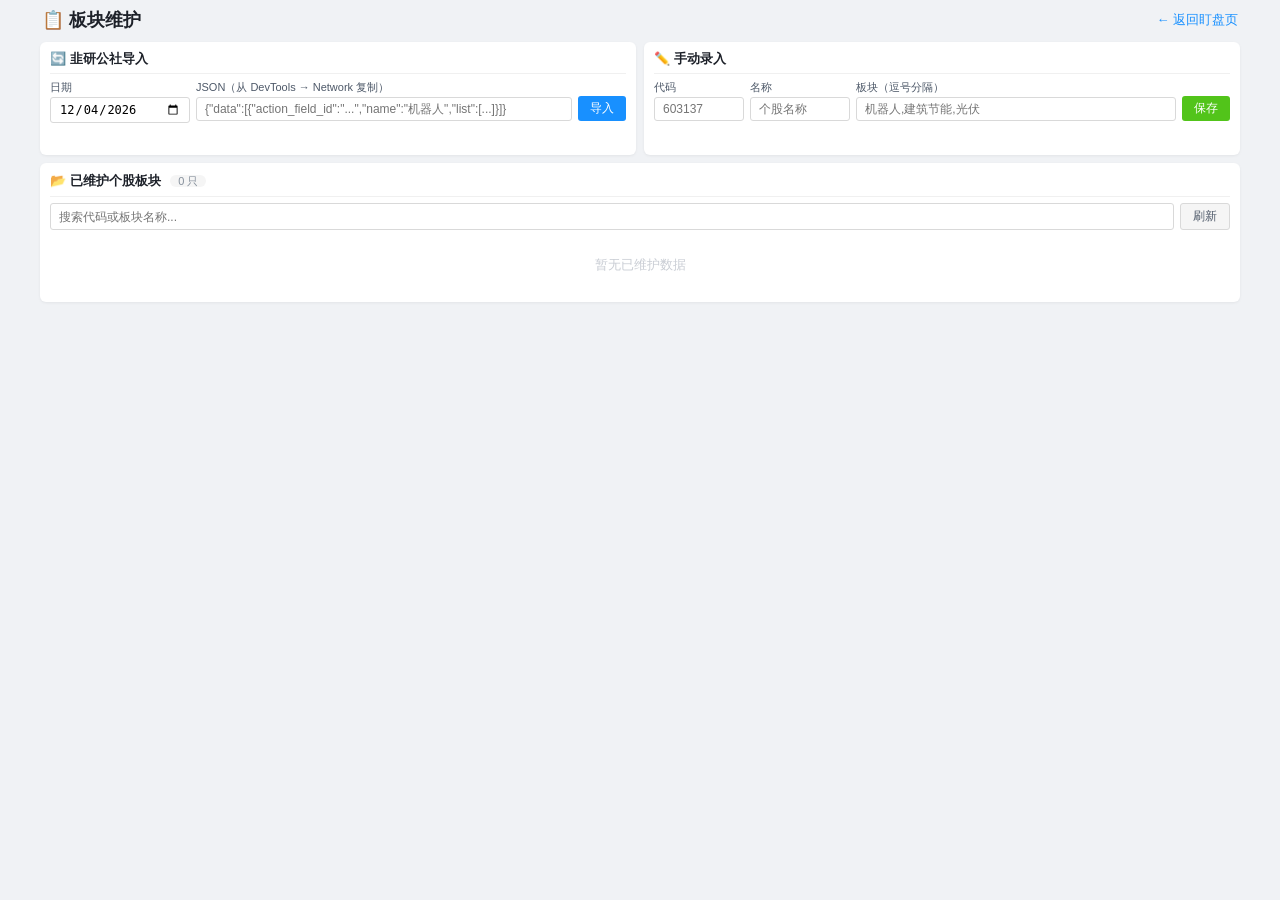
==== sector-editor.html @ 7c779ce9 "板块维护" ====
<!DOCTYPE html>
<html lang="zh-CN">
<head>
    <meta charset="UTF-8" />
    <meta name="viewport" content="width=device-width, initial-scale=1.0" />
    <title>板块维护 - A股盯盘</title>
    <link rel="stylesheet" href="css/style.css" />
    <style>
        .editor-app { max-width: 1200px; margin: 0 auto; }
        .editor-header { display: flex; align-items: center; justify-content: space-between; margin-bottom: 10px; padding: 0 2px; }
        .editor-header h1 { font-size: 18px; font-weight: 600; }
        .editor-header .back-link { font-size: 13px; color: #1890ff; text-decoration: none; }
        .editor-header .back-link:hover { text-decoration: underline; }
        .editor-grid { display: grid; grid-template-columns: 1fr 1fr; gap: 8px; }
        .editor-panel { background: #ffffff; border-radius: 6px; box-shadow: 0 1px 3px rgba(0,0,0,0.06); padding: 8px 10px; }
        .editor-panel.full { grid-column: 1 / -1; }
        .editor-panel .panel-title { font-size: 13px; font-weight: 600; color: #1d2129; padding-bottom: 5px; border-bottom: 1px solid #f0f0f0; margin-bottom: 6px; }
        .editor-panel .panel-title .badge { font-size: 11px; font-weight: 400; color: #86909c; background: #f5f5f5; padding: 0 8px; border-radius: 8px; line-height: 20px; margin-left: 6px; }
        .form-group { margin-bottom: 5px; }
        .form-group label { display: block; font-size: 11px; color: #4e5969; margin-bottom: 2px; font-weight: 500; }
        .form-group input, .form-group select, .form-group textarea { width: 100%; padding: 4px 8px; border: 1px solid #d9d9d9; border-radius: 3px; font-size: 12px; outline: none; transition: border-color 0.2s; box-sizing: border-box; }
        .form-group input:focus, .form-group select:focus, .form-group textarea:focus { border-color: #1890ff; }
        .form-group textarea { resize: vertical; min-height: 60px; font-family: monospace; }
        .form-row { display: flex; gap: 6px; align-items: flex-end; }
        .form-row .form-group { flex: 1; margin-bottom: 0; }
        .form-row .form-group:last-child { flex: 0 0 auto; }
        .btn { padding: 4px 12px; border: none; border-radius: 3px; font-size: 12px; cursor: pointer; transition: background 0.15s, opacity 0.15s; white-space: nowrap; }
        .btn:hover { opacity: 0.85; }
        .btn-primary { background: #1890ff; color: #fff; }
        .btn-success { background: #52c41a; color: #fff; }
        .btn-danger { background: #ff4d4f; color: #fff; }
        .btn-default { background: #f5f5f5; color: #4e5969; border: 1px solid #d9d9d9; }
        .btn:disabled { opacity: 0.5; cursor: not-allowed; }
        .tag-list { display: flex; flex-wrap: wrap; gap: 4px; margin-top: 4px; min-height: 22px; }
        .tag-item { display: inline-flex; align-items: center; gap: 3px; font-size: 11px; padding: 1px 6px; border-radius: 3px; background: #f0f5ff; color: #1890ff; border: 1px solid #d6e4ff; }
        .tag-item .remove { cursor: pointer; font-size: 13px; line-height: 1; color: #999; margin-left: 1px; }
        .tag-item .remove:hover { color: #ff4d4f; }
        .result-box { margin-top: 4px; padding: 5px 8px; border-radius: 3px; font-size: 11px; line-height: 1.5; max-height: 120px; overflow-y: auto; }
        .result-box.info { background: #e6f7ff; color: #1890ff; border: 1px solid #91d5ff; }
        .result-box.success { background: #f6ffed; color: #52c41a; border: 1px solid #b7eb8f; }
        .result-box.warning { background: #fffbe6; color: #faad14; border: 1px solid #ffe58f; }
        .result-box.error { background: #fff2f0; color: #ff4d4f; border: 1px solid #ffccc7; }
        .result-box pre { margin: 0; white-space: pre-wrap; word-break: break-all; }
        .sector-table { width: 100%; border-collapse: collapse; font-size: 12px; }
        .sector-table th { text-align: left; padding: 4px 6px; background: #fafafa; border-bottom: 2px solid #f0f0f0; font-weight: 600; color: #4e5969; position: sticky; top: 0; }
        .sector-table td { padding: 6px 8px; border-bottom: 1px solid #f0f0f0; vertical-align: middle; }
        .sector-table tr:hover td { background: #f7f8fa; }
        .sector-table .code-cell { font-family: monospace; color: #86909c; font-size: 11px; }
        .sector-table .name-cell { font-weight: 500; font-size: 12px; }
        .sector-table .action-cell { white-space: nowrap; }
        .sector-table .action-cell .btn { padding: 3px 10px; font-size: 11px; line-height: 1.4; }
        .sector-table .tag-list { margin-top: 0; min-height: 0; align-items: center; display: flex; flex-wrap: wrap; gap: 4px; }
        .sector-table .sector-tag { font-size: 12px; line-height: 1.4; padding: 2px 6px; border-radius: 3px; white-space: nowrap; }
        .sector-table .sector-tag.manual { background: #fff3e0; color: #e65100; border: 1px solid #ffe0b2; }
        .sector-table .sector-tag.jiuyan { background: #e3f2fd; color: #1565c0; border: 1px solid #bbdefb; }
        .sector-table .sector-tag.tonghuashun { background: #f5f5f5; color: #616161; border: 1px solid #e0e0e0; }
        .sector-table .sector-tag.more { background: transparent; color: #86909c; border: 1px dashed #d0d0d0; }
        .scrollable-table { max-height: 400px; overflow-y: auto; }
        .scrollable-table::-webkit-scrollbar { width: 4px; }
        .scrollable-table::-webkit-scrollbar-thumb { background: #d0d0d0; border-radius: 4px; }
        .search-bar { display: flex; gap: 6px; margin-bottom: 6px; }
        .search-bar input { flex: 1; padding: 4px 8px; border: 1px solid #d9d9d9; border-radius: 3px; font-size: 12px; outline: none; }
        .search-bar input:focus { border-color: #1890ff; }
        .empty-state { color: #c9cdd4; text-align: center; padding: 20px 0; font-size: 13px; }
        @media (max-width: 800px) { .editor-grid { grid-template-columns: 1fr; } }
    </style>
</head>
<body>
    <div class="app editor-app">
        <div class="editor-header">
            <h1>📋 板块维护</h1>
            <a href="index.html" class="back-link">← 返回盯盘页</a>
        </div>

        <div class="editor-grid">
            <!-- 面板1：韭研公社导入（左右排布） -->
            <div class="editor-panel">
                <div class="panel-title">🔄 韭研公社导入</div>
                <div class="form-row" style="align-items: stretch;">
                    <div class="form-group" style="flex: 0 0 140px; margin-bottom: 0;">
                        <label>日期</label>
                        <input type="date" id="jiuyanDate" />
                    </div>
                    <div class="form-group" style="flex: 1; margin-bottom: 0;">
                        <label>JSON（从 DevTools → Network 复制）</label>
                        <input type="text" id="jiuyanJsonInput" placeholder='{"data":[{"action_field_id":"...","name":"机器人","list":[...]}]}' />
                    </div>
                    <div class="form-group" style="flex: 0 0 auto; margin-bottom: 0;">
                        <button class="btn btn-primary" id="btnParseJiuyan" style="margin-top:16px;">导入</button>
                    </div>
                </div>
                <div id="jiuyanResult" class="result-box" style="display:none;"></div>
            </div>

            <!-- 面板2：手动录入（逗号分隔 + 自动查询） -->
            <div class="editor-panel">
                <div class="panel-title">✏️ 手动录入</div>
                <div class="form-row" style="margin-bottom:4px;">
                    <div class="form-group" style="flex: 0 0 90px; margin-bottom: 0;">
                        <label>代码</label>
                        <input type="text" id="manualCode" placeholder="603137" maxlength="6" />
                    </div>
                    <div class="form-group" style="flex: 0 0 100px; margin-bottom: 0;">
                        <label>名称</label>
                        <input type="text" id="manualName" placeholder="个股名称" />
                    </div>
                    <div class="form-group" style="flex: 1; margin-bottom: 0;">
                        <label>板块（逗号分隔）</label>
                        <input type="text" id="manualSectorsInput" placeholder="机器人,建筑节能,光伏" />
                    </div>
                    <div class="form-group" style="flex: 0 0 auto; margin-bottom: 0;">
                        <button class="btn btn-success" id="btnSaveManual" style="margin-top:16px;">保存</button>
                    </div>
                </div>
                <div class="tag-list" id="manualTagList"></div>
                <span id="manualSaveResult" style="font-size: 11px;"></span>
            </div>

            <!-- 面板3：已维护列表（全宽） -->
            <div class="editor-panel full">
                <div class="panel-title">
                    📂 已维护个股板块
                    <span class="badge" id="maintainedCount">0 只</span>
                </div>
                <div class="search-bar">
                    <input type="text" id="searchMaintained" placeholder="搜索代码或板块名称..." />
                    <button class="btn btn-default" id="btnRefreshList">刷新</button>
                </div>
                <div class="scrollable-table" id="maintainedTableWrapper">
                    <table class="sector-table" id="maintainedTable">
                        <thead>
                            <tr>
                                <th style="width:66px;">代码</th>
                                <th style="width:70px;">名称</th>
                                <th>板块标签</th>
                                <th style="width:130px;">更新时间</th>
                                <th style="width:90px;">操作</th>
                            </tr>
                        </thead>
                        <tbody id="maintainedTbody">
                        </tbody>
                    </table>
                </div>
                <div class="empty-state" id="maintainedEmpty" style="display:none;">暂无已维护数据</div>
            </div>
        </div>
    </div>

    <script src="js/core/constants.js"></script>
    <script src="js/core/event-bus.js"></script>
    <script src="js/core/state.js"></script>
    <script src="js/data/storage.js"></script>
    <script src="js/data/sector-data.js"></script>

    <script>
    (function () {
        'use strict';

        function getLastTradingDay() {
            const now = new Date();
            const day = now.getDay();
            if (day === 0) now.setDate(now.getDate() - 2);
            else if (day === 6) now.setDate(now.getDate() - 1);
            return now.toISOString().slice(0, 10);
        }

        function init() {
            SectorData.initSectorData();
            document.getElementById('jiuyanDate').value = getLastTradingDay();
            bindEvents();
            refreshMaintainedList();
        }

        function bindEvents() {
            document.getElementById('btnParseJiuyan').addEventListener('click', parseJiuyanJson);
            // 代码输入满6位时自动查询
            document.getElementById('manualCode').addEventListener('input', function(e) {
                const raw = e.target.value.replace(/^(sh|sz|bj)/i, '').replace(/\D/g, '');
                if (raw.length === 6) {
                    autoQuery(raw);
                }
            });
            document.getElementById('btnSaveManual').addEventListener('click', saveManualSectors);
            document.getElementById('searchMaintained').addEventListener('input', refreshMaintainedList);
            document.getElementById('btnRefreshList').addEventListener('click', refreshMaintainedList);
        }

        // ============================================================
        //  1. 韭研公社导入
        // ============================================================
        function parseJiuyanJson() {
            const raw = document.getElementById('jiuyanJsonInput').value.trim();
            if (!raw) { showResult('jiuyanResult', '请先粘贴 JSON 数据', 'warning'); return; }

            let result;
            try { result = JSON.parse(raw); }
            catch (e) { showResult('jiuyanResult', 'JSON 格式错误', 'error'); return; }

            if (!result || !result.data || !Array.isArray(result.data)) {
                showResult('jiuyanResult', 'JSON 缺少 data 数组', 'error');
                return;
            }

            let matchCount = 0, codeCount = 0;
            const importedCodes = new Set();

            for (const group of result.data) {
                if (!group.action_field_id || !group.name || !Array.isArray(group.list)) continue;
                const mainSectorName = group.name;
                for (const stock of group.list) {
                    const rawCode = stock.code || '';
                    const code = rawCode.replace(/^(sh|sz|bj)/i, '');
                    if (!code) continue;
                    const stockName = stock.name || '';
                    if (/^(\*ST|ST)/.test(stockName)) continue;

                    SectorData.mergeJiuyanSector(code, mainSectorName, stockName);
                    importedCodes.add(code);
                    matchCount++;

                    const expound = stock.article && stock.article.action_info && stock.article.action_info.expound;
                    if (expound) {
                        const summary = expound.split('\n')[0];
                        if (summary) {
                            const subSectors = summary.split('+').map(s => s.trim()).filter(s => s);
                            for (const sub of subSectors) {
                                SectorData.mergeJiuyanSector(code, sub, stockName);
                                matchCount++;
                            }
                        }
                    }
                }
                codeCount++;
            }

            StorageManager.saveAllSectors(AppState.sectorCache);
            const msg = `导入完成！${codeCount} 个分类，${matchCount} 条关系，${importedCodes.size} 只个股`;
            showResult('jiuyanResult', msg, 'success');
            refreshMaintainedList();
        }

        // ============================================================
        //  2. 手动录入（自动查询 + 逗号分隔）
        // ============================================================
        let _currentManualCode = '';

        function autoQuery(code) {
            if (!/^\d{6}$/.test(code)) return;
            const cached = AppState.getSectorCache(code);
            if (!cached) {
                // 没有缓存，不做任何操作
                _currentManualCode = '';
                return;
            }
            _currentManualCode = code;
            const stockName = cached.stockName || '';
            document.getElementById('manualName').value = stockName;
            // 加载已有的手动板块，用逗号填入输入框
            let manualSectors = [];
            if (cached.sectors && cached.sectors.length > 0) {
                manualSectors = cached.sectors.filter(s => s.source === 'manual').map(s => s.name);
            }
            document.getElementById('manualSectorsInput').value = manualSectors.join('，');
            renderManualTagList();
        }

        function _getSectorsFromInput() {
            const raw = document.getElementById('manualSectorsInput').value;
            // 支持中文逗号、英文逗号、中文空格分隔
            return raw.split(/[,，、\s]+/).map(s => s.trim()).filter(s => s.length > 0);
        }

        function renderManualTagList() {
            const sectors = _getSectorsFromInput();
            const container = document.getElementById('manualTagList');
            container.innerHTML = '';
            for (let i = 0; i < sectors.length; i++) {
                const tag = document.createElement('span');
                tag.className = 'tag-item';
                tag.innerHTML = sectors[i] + '<span class="remove" data-index="' + i + '">×</span>';
                tag.querySelector('.remove').addEventListener('click', function() {
                    const idx = parseInt(this.dataset.index, 10);
                    const sectors = _getSectorsFromInput();
                    sectors.splice(idx, 1);
                    document.getElementById('manualSectorsInput').value = sectors.join('，');
                    renderManualTagList();
                });
                container.appendChild(tag);
            }
        }

        // 输入框内容变化时实时刷新标签
        document.addEventListener('input', function(e) {
            if (e.target && e.target.id === 'manualSectorsInput') {
                renderManualTagList();
            }
        });

        function saveManualSectors() {
            // 如果当前没有查询到 code，尝试从输入框获取
            if (!_currentManualCode) {
                const raw = document.getElementById('manualCode').value.replace(/^(sh|sz|bj)/i, '').replace(/\D/g, '');
                if (raw.length === 6) _currentManualCode = raw;
            }
            if (!_currentManualCode) { showSaveMsg('请输入6位股票代码', '#ff4d4f'); return; }
            const sectors = _getSectorsFromInput();
            if (sectors.length === 0) { showSaveMsg('请输入板块名称', '#ff4d4f'); return; }
            const stockName = document.getElementById('manualName').value.trim();
            SectorData.mergeManualSectors(_currentManualCode, sectors, stockName);
            const updated = AppState.getSectorCache(_currentManualCode);
            if (updated) StorageManager.saveSingleSector(_currentManualCode, updated);
            showSaveMsg('已保存 ' + sectors.length + ' 个板块', '#52c41a');
            refreshMaintainedList();
        }
        function showSaveMsg(msg, color) {
            const el = document.getElementById('manualSaveResult');
            el.textContent = msg; el.style.color = color;
        }

        // ============================================================
        //  3. 已维护列表
        // ============================================================
        function refreshMaintainedList() {
            const searchText = document.getElementById('searchMaintained').value.trim().toLowerCase();
            const codes = SectorData.getAllCachedCodes();
            const tbody = document.getElementById('maintainedTbody');
            const emptyEl = document.getElementById('maintainedEmpty');
            tbody.innerHTML = '';
            let filtered = codes;
            if (searchText) {
                filtered = codes.filter(code => {
                    if (code.toLowerCase().includes(searchText)) return true;
                    const cached = AppState.getSectorCache(code);
                    if (cached) {
                        if (cached.stockName && cached.stockName.toLowerCase().includes(searchText)) return true;
                        if (cached.sectors) return cached.sectors.some(s => s.name.toLowerCase().includes(searchText));
                    }
                    return false;
                });
            }
            if (filtered.length === 0) {
                emptyEl.style.display = 'block';
                document.getElementById('maintainedTableWrapper').style.display = 'none';
                document.getElementById('maintainedCount').textContent = '0 只';
                return;
            }
            emptyEl.style.display = 'none';
            document.getElementById('maintainedTableWrapper').style.display = 'block';
            document.getElementById('maintainedCount').textContent = filtered.length + ' 只';
            const fragment = document.createDocumentFragment();
            for (const code of filtered) {
                const cached = AppState.getSectorCache(code);
                if (!cached) continue;
                const tr = document.createElement('tr');
                const tdCode = document.createElement('td');
                tdCode.className = 'code-cell';
                tdCode.textContent = code;
                tr.appendChild(tdCode);
                const tdName = document.createElement('td');
                tdName.className = 'name-cell';
                tdName.textContent = cached.stockName || '--';
                tr.appendChild(tdName);
                const tdSectors = document.createElement('td');
                const tagContainer = document.createElement('div');
                tagContainer.className = 'tag-list';
                if (cached.sectors) {
                    for (const s of cached.sectors) {
                        const tag = document.createElement('span');
                        tag.className = 'sector-tag ' + (s.source === 'more' ? 'more' : s.source);
                        tag.textContent = s.name;
                        if (s.source === 'manual') tag.title = '手动录入';
                        else if (s.source === 'jiuyan') tag.title = '韭研公社';
                        else if (s.source === 'tonghuashun') tag.title = '同花顺';
                        tagContainer.appendChild(tag);
                    }
                }
                tdSectors.appendChild(tagContainer);
                tr.appendChild(tdSectors);
                const tdTime = document.createElement('td');
                tdTime.style.fontSize = '11px';
                tdTime.style.color = '#86909c';
                if (cached.updatedAt) {
                    tdTime.textContent = new Date(cached.updatedAt).toLocaleString('zh-CN', { hour12: false });
                } else {
                    tdTime.textContent = '--';
                }
                tr.appendChild(tdTime);
                const tdAction = document.createElement('td');
                tdAction.className = 'action-cell';
                const btnEdit = document.createElement('button');
                btnEdit.className = 'btn btn-default';
                btnEdit.textContent = '编辑';
                btnEdit.style.marginRight = '3px';
                btnEdit.addEventListener('click', function() { document.getElementById('manualCode').value = code; autoQuery(code); });
                const btnDelete = document.createElement('button');
                btnDelete.className = 'btn btn-danger';
                btnDelete.textContent = '删除';
                btnDelete.addEventListener('click', function() { if (confirm('确定删除 ' + code + ' 的板块数据？')) { SectorData.removeSectorCache(code); refreshMaintainedList(); } });
                tdAction.appendChild(btnEdit);
                tdAction.appendChild(btnDelete);
                tr.appendChild(tdAction);
                fragment.appendChild(tr);
            }
            tbody.appendChild(fragment);
        }

        function showResult(elementId, msg, type) {
            const el = document.getElementById(elementId);
            el.style.display = 'block';
            el.className = 'result-box ' + (type || 'info');
            el.innerHTML = '<pre>' + msg + '</pre>';
        }

        if (document.readyState === 'loading') {
            document.addEventListener('DOMContentLoaded', init);
        } else {
            init();
        }
    })();
    </script>
</body>
</html>
---- css/style.css ----
* {
    margin: 0;
    padding: 0;
    box-sizing: border-box;
}
body {
    font-family: -apple-system, BlinkMacSystemFont, 'Segoe UI', Roboto, 'PingFang SC', 'Microsoft YaHei', sans-serif;
    background: #f0f2f5;
    color: #1d2129;
    padding: 8px 12px;
    min-height: 100vh;
}
.app {
    max-width: 1600px;
    margin: 0 auto;
}
.app-header {
    margin-bottom: 8px;
    padding: 0 2px;
}
.app-header h1 {
    font-size: 18px;
    font-weight: 600;
    letter-spacing: 0.5px;
    color: #1d2129;
}
.app-header .time {
    font-size: 13px;
    color: #86909c;
    margin-left: 10px;
    font-weight: 400;
}
.index-grid {
    display: grid;
    grid-template-columns: repeat(4, 1fr);
    gap: 8px;
    margin-bottom: 10px;
}
.index-card {
    background: #ffffff;
    border-radius: 8px;
    box-shadow: 0 1px 4px rgba(0, 0, 0, 0.06);
    padding: 8px 10px 6px;
    transition: box-shadow 0.2s;
    display: flex;
    flex-direction: column;
}
.index-card:hover {
    box-shadow: 0 2px 8px rgba(0, 0, 0, 0.10);
}
.index-card .card-header {
    display: flex;
    align-items: baseline;
    margin-bottom: 3px;
    flex-shrink: 0;
    gap: 8px;
}
.index-card .card-header .name {
    font-size: 13px;
    font-weight: 600;
    color: #1d2129;
}
.index-card .card-header .sub {
    font-size: 13px;
    font-weight: 400;
    color: #86909c;
}
.index-card .chart-container {
    width: 100%;
    height: 200px;
    flex-shrink: 0;
    border-radius: 3px;
    background: #fafafa;
    position: relative;
    overflow: hidden;
}
.index-card .chart-container .sub-chart {
    pointer-events: none;
}
.index-card .legend {
    display: none;
}
.change-area {
    display: grid;
    grid-template-columns: 1fr 3fr;
    gap: 8px;
}
.change-sidebar {
    display: flex;
    flex-direction: column;
    gap: 8px;
    min-height: 0;
}
.change-main {
    min-height: 0;
}
.change-panel {
    background: #ffffff;
    border-radius: 8px;
    box-shadow: 0 1px 4px rgba(0, 0, 0, 0.06);
    padding: 6px 10px 4px;
    display: flex;
    flex-direction: column;
}
#panelZDFB {
    min-height: 130px;
}
#panelZDT {
    min-height: 130px;
}
#panelAuction {
    min-height: 180px;
    flex: 1;
}
#panelIntraday {
    min-height: 400px;
    flex: 1;
}
.change-panel .panel-title {
    font-size: 13px;
    font-weight: 600;
    color: #1d2129;
    flex-shrink: 0;
    padding-bottom: 4px;
    border-bottom: 1px solid #f0f0f0;
    display: flex;
    justify-content: space-between;
    align-items: center;
}
.change-panel .panel-title .badge {
    font-size: 11px;
    font-weight: 400;
    color: #86909c;
    background: #f5f5f5;
    padding: 0 8px;
    border-radius: 8px;
    line-height: 20px;
}
.change-list {
    flex: 1;
    overflow-y: auto;
    margin-top: 4px;
    padding-right: 4px;
    max-height: 430px;
}
.change-list::-webkit-scrollbar {
    width: 4px;
}
.change-list::-webkit-scrollbar-thumb {
    background: #d0d0d0;
    border-radius: 4px;
}
.change-item {
    display: flex;
    align-items: center;
    padding: 3px 6px;
    border-radius: 4px;
    font-size: 12px;
    transition: background 0.15s;
    border-bottom: 1px solid #f5f6f8;
    line-height: 1.4;
}
.change-item:hover {
    background: #f7f8fa;
}
.change-item .time {
    color: #86909c;
    font-size: 11px;
    width: 58px;
    flex-shrink: 0;
    text-align: left;
}
.change-item .type-indicator {
    display: inline-block;
    width: 4px;
    height: 14px;
    border-radius: 2px;
    flex-shrink: 0;
    margin-right: 6px;
}
.change-item .type-indicator.up {
    background: #e5474a;
}
.change-item .type-indicator.down {
    background: #2d9b4e;
}
.change-item .name {
    font-weight: 500;
    width: 64px;
    flex-shrink: 0;
    text-align: left;
    overflow: hidden;
    text-overflow: ellipsis;
    white-space: nowrap;
}
.change-item .code {
    color: #86909c;
    font-size: 11px;
    width: 58px;
    flex-shrink: 0;
    text-align: left;
    overflow: hidden;
    text-overflow: ellipsis;
    white-space: nowrap;
}
.change-item .type-name {
    width: 64px;
    flex-shrink: 0;
    text-align: left;
    overflow: hidden;
    text-overflow: ellipsis;
    white-space: nowrap;
}
.change-item .type-name.up {
    color: #e5474a;
}
.change-item .type-name.down {
    color: #2d9b4e;
}
.change-item .desc {
    flex: 1;
    color: #4e5969;
    overflow: hidden;
    text-overflow: ellipsis;
    white-space: nowrap;
    text-align: left;
    min-width: 0;
}
.change-item .desc.up {
    color: #e5474a;
}
.change-item .desc.down {
    color: #2d9b4e;
}

/* ===== 板块标签 ===== */
.change-item .sector-tags {
    display: flex;
    align-items: center;
    gap: 4px;
    flex-shrink: 0;
    margin-left: 6px;
    max-width: 240px;
    overflow: hidden;
}
.change-item .sector-tag {
    display: inline-block;
    font-size: 10px;
    line-height: 1;
    padding: 1px 5px;
    border-radius: 3px;
    white-space: nowrap;
    cursor: default;
    transition: opacity 0.15s;
}
.change-item .sector-tag:hover {
    opacity: 0.85;
}
.sector-tag.manual {
    background: #fff3e0;
    color: #e65100;
    border: 1px solid #ffe0b2;
}
.sector-tag.jiuyan {
    background: #e3f2fd;
    color: #1565c0;
    border: 1px solid #bbdefb;
}
.sector-tag.tonghuashun {
    background: #f5f5f5;
    color: #616161;
    border: 1px solid #e0e0e0;
}
.sector-tag.more {
    background: transparent;
    color: #86909c;
    border: 1px dashed #d0d0d0;
}
.sector-loading {
    display: inline-block;
    font-size: 11px;
    color: #c9cdd4;
    margin-left: 6px;
    flex-shrink: 0;
}
.zdfb-chart {
    flex: 1;
    overflow: hidden;
    margin-top: 4px;
    min-height: 80px;
}
.zdt-chart {
    width: 100%;
    height: 100px;
    flex-shrink: 0;
    border-radius: 3px;
    background: #fafafa;
    margin-top: 4px;
}
.change-empty {
    color: #c9cdd4;
    text-align: center;
    padding: 20px 0;
    font-size: 13px;
}
/* ===== header 导航链接 ===== */
.app-header .header-links {
    display: inline-flex;
    align-items: center;
    gap: 8px;
    margin-left: 12px;
    font-size: 12px;
    font-weight: 400;
}
.app-header .header-links a {
    color: #86909c;
    text-decoration: none;
    padding: 2px 8px;
    border-radius: 4px;
    transition: background 0.15s, color 0.15s;
}
.app-header .header-links a:hover {
    background: #e8e8e8;
    color: #1d2129;
}

.text-up {
    font-weight: bold;
    color: #e5474a;
}
.text-down {
    font-weight: bold;
    color: #2d9b4e;
}
.text-flat {
    color: #86909c;
}
@media (max-width: 1200px) {
    .index-grid {
        grid-template-columns: repeat(2, 1fr);
    }
    .change-area {
        grid-template-columns: 1fr;
    }
}
@media (max-width: 640px) {
    .index-grid {
        grid-template-columns: 1fr;
    }
    body {
        padding: 6px;
    }
}
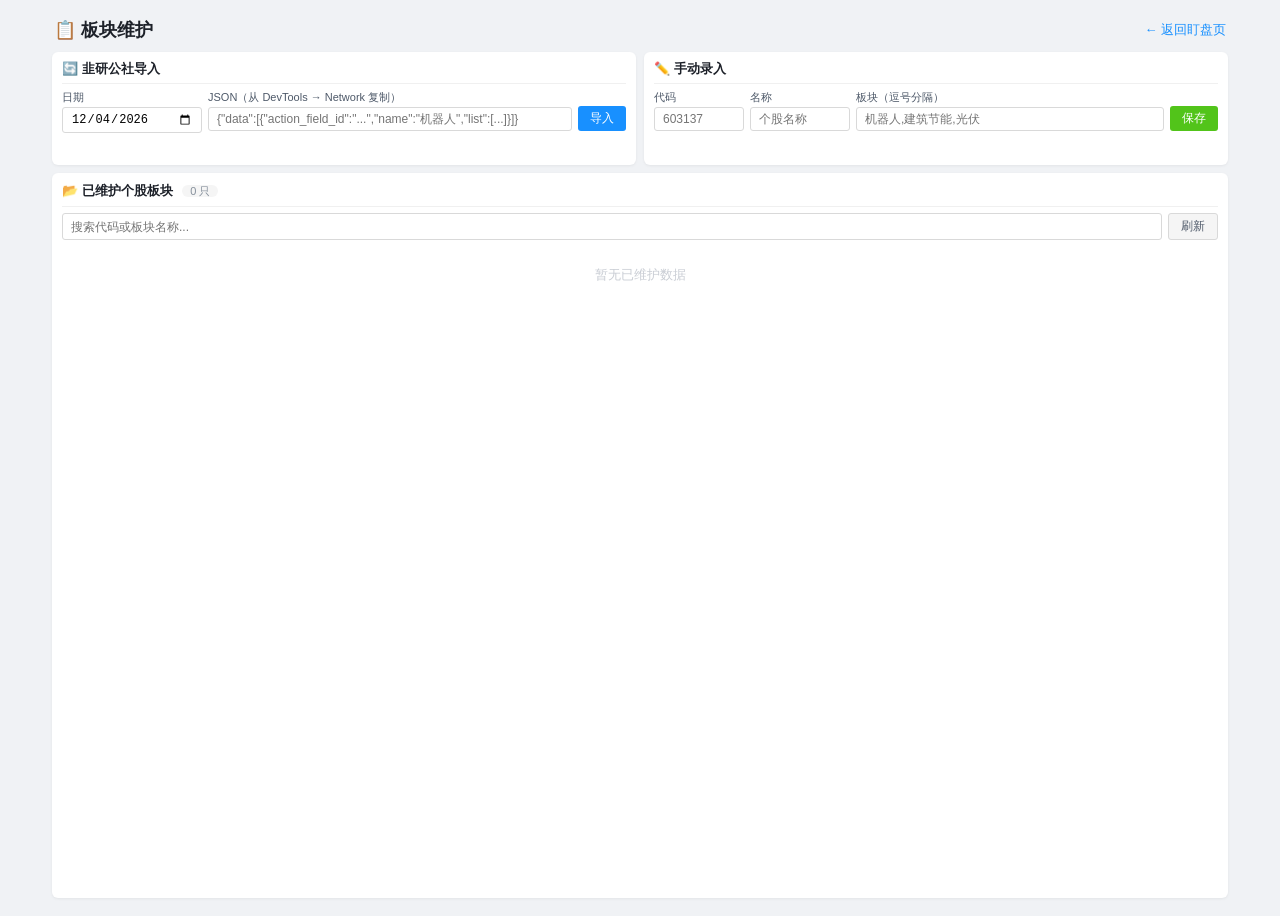
==== commit 90125990: "favicon" ====
--- a/sector-editor.html
+++ b/sector-editor.html
@@ -4,66 +4,8 @@
     <meta charset="UTF-8" />
     <meta name="viewport" content="width=device-width, initial-scale=1.0" />
     <title>板块维护 - A股盯盘</title>
+    <link rel="icon" type="image/png" href="favicon.png">
     <link rel="stylesheet" href="css/style.css" />
-    <style>
-        .editor-app { max-width: 1200px; margin: 0 auto; }
-        .editor-header { display: flex; align-items: center; justify-content: space-between; margin-bottom: 10px; padding: 0 2px; }
-        .editor-header h1 { font-size: 18px; font-weight: 600; }
-        .editor-header .back-link { font-size: 13px; color: #1890ff; text-decoration: none; }
-        .editor-header .back-link:hover { text-decoration: underline; }
-        .editor-grid { display: grid; grid-template-columns: 1fr 1fr; gap: 8px; }
-        .editor-panel { background: #ffffff; border-radius: 6px; box-shadow: 0 1px 3px rgba(0,0,0,0.06); padding: 8px 10px; }
-        .editor-panel.full { grid-column: 1 / -1; }
-        .editor-panel .panel-title { font-size: 13px; font-weight: 600; color: #1d2129; padding-bottom: 5px; border-bottom: 1px solid #f0f0f0; margin-bottom: 6px; }
-        .editor-panel .panel-title .badge { font-size: 11px; font-weight: 400; color: #86909c; background: #f5f5f5; padding: 0 8px; border-radius: 8px; line-height: 20px; margin-left: 6px; }
-        .form-group { margin-bottom: 5px; }
-        .form-group label { display: block; font-size: 11px; color: #4e5969; margin-bottom: 2px; font-weight: 500; }
-        .form-group input, .form-group select, .form-group textarea { width: 100%; padding: 4px 8px; border: 1px solid #d9d9d9; border-radius: 3px; font-size: 12px; outline: none; transition: border-color 0.2s; box-sizing: border-box; }
-        .form-group input:focus, .form-group select:focus, .form-group textarea:focus { border-color: #1890ff; }
-        .form-group textarea { resize: vertical; min-height: 60px; font-family: monospace; }
-        .form-row { display: flex; gap: 6px; align-items: flex-end; }
-        .form-row .form-group { flex: 1; margin-bottom: 0; }
-        .form-row .form-group:last-child { flex: 0 0 auto; }
-        .btn { padding: 4px 12px; border: none; border-radius: 3px; font-size: 12px; cursor: pointer; transition: background 0.15s, opacity 0.15s; white-space: nowrap; }
-        .btn:hover { opacity: 0.85; }
-        .btn-primary { background: #1890ff; color: #fff; }
-        .btn-success { background: #52c41a; color: #fff; }
-        .btn-danger { background: #ff4d4f; color: #fff; }
-        .btn-default { background: #f5f5f5; color: #4e5969; border: 1px solid #d9d9d9; }
-        .btn:disabled { opacity: 0.5; cursor: not-allowed; }
-        .tag-list { display: flex; flex-wrap: wrap; gap: 4px; margin-top: 4px; min-height: 22px; }
-        .tag-item { display: inline-flex; align-items: center; gap: 3px; font-size: 11px; padding: 1px 6px; border-radius: 3px; background: #f0f5ff; color: #1890ff; border: 1px solid #d6e4ff; }
-        .tag-item .remove { cursor: pointer; font-size: 13px; line-height: 1; color: #999; margin-left: 1px; }
-        .tag-item .remove:hover { color: #ff4d4f; }
-        .result-box { margin-top: 4px; padding: 5px 8px; border-radius: 3px; font-size: 11px; line-height: 1.5; max-height: 120px; overflow-y: auto; }
-        .result-box.info { background: #e6f7ff; color: #1890ff; border: 1px solid #91d5ff; }
-        .result-box.success { background: #f6ffed; color: #52c41a; border: 1px solid #b7eb8f; }
-        .result-box.warning { background: #fffbe6; color: #faad14; border: 1px solid #ffe58f; }
-        .result-box.error { background: #fff2f0; color: #ff4d4f; border: 1px solid #ffccc7; }
-        .result-box pre { margin: 0; white-space: pre-wrap; word-break: break-all; }
-        .sector-table { width: 100%; border-collapse: collapse; font-size: 12px; }
-        .sector-table th { text-align: left; padding: 4px 6px; background: #fafafa; border-bottom: 2px solid #f0f0f0; font-weight: 600; color: #4e5969; position: sticky; top: 0; }
-        .sector-table td { padding: 6px 8px; border-bottom: 1px solid #f0f0f0; vertical-align: middle; }
-        .sector-table tr:hover td { background: #f7f8fa; }
-        .sector-table .code-cell { font-family: monospace; color: #86909c; font-size: 11px; }
-        .sector-table .name-cell { font-weight: 500; font-size: 12px; }
-        .sector-table .action-cell { white-space: nowrap; }
-        .sector-table .action-cell .btn { padding: 3px 10px; font-size: 11px; line-height: 1.4; }
-        .sector-table .tag-list { margin-top: 0; min-height: 0; align-items: center; display: flex; flex-wrap: wrap; gap: 4px; }
-        .sector-table .sector-tag { font-size: 12px; line-height: 1.4; padding: 2px 6px; border-radius: 3px; white-space: nowrap; }
-        .sector-table .sector-tag.manual { background: #fff3e0; color: #e65100; border: 1px solid #ffe0b2; }
-        .sector-table .sector-tag.jiuyan { background: #e3f2fd; color: #1565c0; border: 1px solid #bbdefb; }
-        .sector-table .sector-tag.tonghuashun { background: #f5f5f5; color: #616161; border: 1px solid #e0e0e0; }
-        .sector-table .sector-tag.more { background: transparent; color: #86909c; border: 1px dashed #d0d0d0; }
-        .scrollable-table { max-height: 400px; overflow-y: auto; }
-        .scrollable-table::-webkit-scrollbar { width: 4px; }
-        .scrollable-table::-webkit-scrollbar-thumb { background: #d0d0d0; border-radius: 4px; }
-        .search-bar { display: flex; gap: 6px; margin-bottom: 6px; }
-        .search-bar input { flex: 1; padding: 4px 8px; border: 1px solid #d9d9d9; border-radius: 3px; font-size: 12px; outline: none; }
-        .search-bar input:focus { border-color: #1890ff; }
-        .empty-state { color: #c9cdd4; text-align: center; padding: 20px 0; font-size: 13px; }
-        @media (max-width: 800px) { .editor-grid { grid-template-columns: 1fr; } }
-    </style>
 </head>
 <body>
     <div class="app editor-app">
@@ -73,7 +15,7 @@
         </div>
 
         <div class="editor-grid">
-            <!-- 面板1：韭研公社导入（左右排布） -->
+            <!-- 面板1：韭研公社导入 -->
             <div class="editor-panel">
                 <div class="panel-title">🔄 韭研公社导入</div>
                 <div class="form-row" style="align-items: stretch;">
@@ -92,7 +34,7 @@
                 <div id="jiuyanResult" class="result-box" style="display:none;"></div>
             </div>
 
-            <!-- 面板2：手动录入（逗号分隔 + 自动查询） -->
+            <!-- 面板2：手动录入 -->
             <div class="editor-panel">
                 <div class="panel-title">✏️ 手动录入</div>
                 <div class="form-row" style="margin-bottom:4px;">
@@ -116,7 +58,7 @@
                 <span id="manualSaveResult" style="font-size: 11px;"></span>
             </div>
 
-            <!-- 面板3：已维护列表（全宽） -->
+            <!-- 面板3：已维护列表 -->
             <div class="editor-panel full">
                 <div class="panel-title">
                     📂 已维护个股板块
@@ -146,277 +88,14 @@
         </div>
     </div>
 
+    <!-- 核心模块 -->
     <script src="js/core/constants.js"></script>
     <script src="js/core/event-bus.js"></script>
     <script src="js/core/state.js"></script>
+    <!-- 数据模块 -->
     <script src="js/data/storage.js"></script>
     <script src="js/data/sector-data.js"></script>
-
-    <script>
-    (function () {
-        'use strict';
-
-        function getLastTradingDay() {
-            const now = new Date();
-            const day = now.getDay();
-            if (day === 0) now.setDate(now.getDate() - 2);
-            else if (day === 6) now.setDate(now.getDate() - 1);
-            return now.toISOString().slice(0, 10);
-        }
-
-        function init() {
-            SectorData.initSectorData();
-            document.getElementById('jiuyanDate').value = getLastTradingDay();
-            bindEvents();
-            refreshMaintainedList();
-        }
-
-        function bindEvents() {
-            document.getElementById('btnParseJiuyan').addEventListener('click', parseJiuyanJson);
-            // 代码输入满6位时自动查询
-            document.getElementById('manualCode').addEventListener('input', function(e) {
-                const raw = e.target.value.replace(/^(sh|sz|bj)/i, '').replace(/\D/g, '');
-                if (raw.length === 6) {
-                    autoQuery(raw);
-                }
-            });
-            document.getElementById('btnSaveManual').addEventListener('click', saveManualSectors);
-            document.getElementById('searchMaintained').addEventListener('input', refreshMaintainedList);
-            document.getElementById('btnRefreshList').addEventListener('click', refreshMaintainedList);
-        }
-
-        // ============================================================
-        //  1. 韭研公社导入
-        // ============================================================
-        function parseJiuyanJson() {
-            const raw = document.getElementById('jiuyanJsonInput').value.trim();
-            if (!raw) { showResult('jiuyanResult', '请先粘贴 JSON 数据', 'warning'); return; }
-
-            let result;
-            try { result = JSON.parse(raw); }
-            catch (e) { showResult('jiuyanResult', 'JSON 格式错误', 'error'); return; }
-
-            if (!result || !result.data || !Array.isArray(result.data)) {
-                showResult('jiuyanResult', 'JSON 缺少 data 数组', 'error');
-                return;
-            }
-
-            let matchCount = 0, codeCount = 0;
-            const importedCodes = new Set();
-
-            for (const group of result.data) {
-                if (!group.action_field_id || !group.name || !Array.isArray(group.list)) continue;
-                const mainSectorName = group.name;
-                for (const stock of group.list) {
-                    const rawCode = stock.code || '';
-                    const code = rawCode.replace(/^(sh|sz|bj)/i, '');
-                    if (!code) continue;
-                    const stockName = stock.name || '';
-                    if (/^(\*ST|ST)/.test(stockName)) continue;
-
-                    SectorData.mergeJiuyanSector(code, mainSectorName, stockName);
-                    importedCodes.add(code);
-                    matchCount++;
-
-                    const expound = stock.article && stock.article.action_info && stock.article.action_info.expound;
-                    if (expound) {
-                        const summary = expound.split('\n')[0];
-                        if (summary) {
-                            const subSectors = summary.split('+').map(s => s.trim()).filter(s => s);
-                            for (const sub of subSectors) {
-                                SectorData.mergeJiuyanSector(code, sub, stockName);
-                                matchCount++;
-                            }
-                        }
-                    }
-                }
-                codeCount++;
-            }
-
-            StorageManager.saveAllSectors(AppState.sectorCache);
-            const msg = `导入完成！${codeCount} 个分类，${matchCount} 条关系，${importedCodes.size} 只个股`;
-            showResult('jiuyanResult', msg, 'success');
-            refreshMaintainedList();
-        }
-
-        // ============================================================
-        //  2. 手动录入（自动查询 + 逗号分隔）
-        // ============================================================
-        let _currentManualCode = '';
-
-        function autoQuery(code) {
-            if (!/^\d{6}$/.test(code)) return;
-            const cached = AppState.getSectorCache(code);
-            if (!cached) {
-                // 没有缓存，不做任何操作
-                _currentManualCode = '';
-                return;
-            }
-            _currentManualCode = code;
-            const stockName = cached.stockName || '';
-            document.getElementById('manualName').value = stockName;
-            // 加载已有的手动板块，用逗号填入输入框
-            let manualSectors = [];
-            if (cached.sectors && cached.sectors.length > 0) {
-                manualSectors = cached.sectors.filter(s => s.source === 'manual').map(s => s.name);
-            }
-            document.getElementById('manualSectorsInput').value = manualSectors.join('，');
-            renderManualTagList();
-        }
-
-        function _getSectorsFromInput() {
-            const raw = document.getElementById('manualSectorsInput').value;
-            // 支持中文逗号、英文逗号、中文空格分隔
-            return raw.split(/[,，、\s]+/).map(s => s.trim()).filter(s => s.length > 0);
-        }
-
-        function renderManualTagList() {
-            const sectors = _getSectorsFromInput();
-            const container = document.getElementById('manualTagList');
-            container.innerHTML = '';
-            for (let i = 0; i < sectors.length; i++) {
-                const tag = document.createElement('span');
-                tag.className = 'tag-item';
-                tag.innerHTML = sectors[i] + '<span class="remove" data-index="' + i + '">×</span>';
-                tag.querySelector('.remove').addEventListener('click', function() {
-                    const idx = parseInt(this.dataset.index, 10);
-                    const sectors = _getSectorsFromInput();
-                    sectors.splice(idx, 1);
-                    document.getElementById('manualSectorsInput').value = sectors.join('，');
-                    renderManualTagList();
-                });
-                container.appendChild(tag);
-            }
-        }
-
-        // 输入框内容变化时实时刷新标签
-        document.addEventListener('input', function(e) {
-            if (e.target && e.target.id === 'manualSectorsInput') {
-                renderManualTagList();
-            }
-        });
-
-        function saveManualSectors() {
-            // 如果当前没有查询到 code，尝试从输入框获取
-            if (!_currentManualCode) {
-                const raw = document.getElementById('manualCode').value.replace(/^(sh|sz|bj)/i, '').replace(/\D/g, '');
-                if (raw.length === 6) _currentManualCode = raw;
-            }
-            if (!_currentManualCode) { showSaveMsg('请输入6位股票代码', '#ff4d4f'); return; }
-            const sectors = _getSectorsFromInput();
-            if (sectors.length === 0) { showSaveMsg('请输入板块名称', '#ff4d4f'); return; }
-            const stockName = document.getElementById('manualName').value.trim();
-            SectorData.mergeManualSectors(_currentManualCode, sectors, stockName);
-            const updated = AppState.getSectorCache(_currentManualCode);
-            if (updated) StorageManager.saveSingleSector(_currentManualCode, updated);
-            showSaveMsg('已保存 ' + sectors.length + ' 个板块', '#52c41a');
-            refreshMaintainedList();
-        }
-        function showSaveMsg(msg, color) {
-            const el = document.getElementById('manualSaveResult');
-            el.textContent = msg; el.style.color = color;
-        }
-
-        // ============================================================
-        //  3. 已维护列表
-        // ============================================================
-        function refreshMaintainedList() {
-            const searchText = document.getElementById('searchMaintained').value.trim().toLowerCase();
-            const codes = SectorData.getAllCachedCodes();
-            const tbody = document.getElementById('maintainedTbody');
-            const emptyEl = document.getElementById('maintainedEmpty');
-            tbody.innerHTML = '';
-            let filtered = codes;
-            if (searchText) {
-                filtered = codes.filter(code => {
-                    if (code.toLowerCase().includes(searchText)) return true;
-                    const cached = AppState.getSectorCache(code);
-                    if (cached) {
-                        if (cached.stockName && cached.stockName.toLowerCase().includes(searchText)) return true;
-                        if (cached.sectors) return cached.sectors.some(s => s.name.toLowerCase().includes(searchText));
-                    }
-                    return false;
-                });
-            }
-            if (filtered.length === 0) {
-                emptyEl.style.display = 'block';
-                document.getElementById('maintainedTableWrapper').style.display = 'none';
-                document.getElementById('maintainedCount').textContent = '0 只';
-                return;
-            }
-            emptyEl.style.display = 'none';
-            document.getElementById('maintainedTableWrapper').style.display = 'block';
-            document.getElementById('maintainedCount').textContent = filtered.length + ' 只';
-            const fragment = document.createDocumentFragment();
-            for (const code of filtered) {
-                const cached = AppState.getSectorCache(code);
-                if (!cached) continue;
-                const tr = document.createElement('tr');
-                const tdCode = document.createElement('td');
-                tdCode.className = 'code-cell';
-                tdCode.textContent = code;
-                tr.appendChild(tdCode);
-                const tdName = document.createElement('td');
-                tdName.className = 'name-cell';
-                tdName.textContent = cached.stockName || '--';
-                tr.appendChild(tdName);
-                const tdSectors = document.createElement('td');
-                const tagContainer = document.createElement('div');
-                tagContainer.className = 'tag-list';
-                if (cached.sectors) {
-                    for (const s of cached.sectors) {
-                        const tag = document.createElement('span');
-                        tag.className = 'sector-tag ' + (s.source === 'more' ? 'more' : s.source);
-                        tag.textContent = s.name;
-                        if (s.source === 'manual') tag.title = '手动录入';
-                        else if (s.source === 'jiuyan') tag.title = '韭研公社';
-                        else if (s.source === 'tonghuashun') tag.title = '同花顺';
-                        tagContainer.appendChild(tag);
-                    }
-                }
-                tdSectors.appendChild(tagContainer);
-                tr.appendChild(tdSectors);
-                const tdTime = document.createElement('td');
-                tdTime.style.fontSize = '11px';
-                tdTime.style.color = '#86909c';
-                if (cached.updatedAt) {
-                    tdTime.textContent = new Date(cached.updatedAt).toLocaleString('zh-CN', { hour12: false });
-                } else {
-                    tdTime.textContent = '--';
-                }
-                tr.appendChild(tdTime);
-                const tdAction = document.createElement('td');
-                tdAction.className = 'action-cell';
-                const btnEdit = document.createElement('button');
-                btnEdit.className = 'btn btn-default';
-                btnEdit.textContent = '编辑';
-                btnEdit.style.marginRight = '3px';
-                btnEdit.addEventListener('click', function() { document.getElementById('manualCode').value = code; autoQuery(code); });
-                const btnDelete = document.createElement('button');
-                btnDelete.className = 'btn btn-danger';
-                btnDelete.textContent = '删除';
-                btnDelete.addEventListener('click', function() { if (confirm('确定删除 ' + code + ' 的板块数据？')) { SectorData.removeSectorCache(code); refreshMaintainedList(); } });
-                tdAction.appendChild(btnEdit);
-                tdAction.appendChild(btnDelete);
-                tr.appendChild(tdAction);
-                fragment.appendChild(tr);
-            }
-            tbody.appendChild(fragment);
-        }
-
-        function showResult(elementId, msg, type) {
-            const el = document.getElementById(elementId);
-            el.style.display = 'block';
-            el.className = 'result-box ' + (type || 'info');
-            el.innerHTML = '<pre>' + msg + '</pre>';
-        }
-
-        if (document.readyState === 'loading') {
-            document.addEventListener('DOMContentLoaded', init);
-        } else {
-            init();
-        }
-    })();
-    </script>
+    <!-- 页面入口 -->
+    <script src="js/pages/sector-editor.js"></script>
 </body>
 </html>
--- a/css/style.css
+++ b/css/style.css
@@ -109,7 +109,7 @@
     min-height: 130px;
 }
 #panelAuction {
-    min-height: 180px;
+    min-height: 140px;
     flex: 1;
 }
 #panelIntraday {
@@ -203,6 +203,30 @@
     text-overflow: ellipsis;
     white-space: nowrap;
 }
+.change-item .name-stack {
+    display: flex;
+    flex-direction: column;
+    line-height: 1.3;
+    flex-shrink: 0;
+    width: 56px;
+    margin-right: 4px;
+}
+.change-item .name-stack .name {
+    width: auto;
+    font-weight: 500;
+    font-size: 12px;
+    overflow: hidden;
+    text-overflow: ellipsis;
+    white-space: nowrap;
+}
+.change-item .name-stack .code {
+    width: auto;
+    font-size: 10px;
+    color: #86909c;
+    overflow: hidden;
+    text-overflow: ellipsis;
+    white-space: nowrap;
+}
 .change-item .type-name {
     width: 64px;
     flex-shrink: 0;
@@ -218,7 +242,8 @@
     color: #2d9b4e;
 }
 .change-item .desc {
-    flex: 1;
+    width: 94px;
+    flex: 0 0 94px;
     color: #4e5969;
     overflow: hidden;
     text-overflow: ellipsis;
@@ -234,16 +259,63 @@
 }
 
 /* ===== 板块标签 ===== */
+/* 竞价项：上下两行布局，节约空间 */
+.change-item.auction-item {
+    padding: 2px 4px;
+    min-height: 34px;
+    align-items: center;
+}
+.change-item.auction-item .name-stack {
+    display: flex;
+    flex-direction: column;
+    justify-content: center;
+    line-height: 1.25;
+    flex-shrink: 0;
+    width: 56px;
+    margin-right: 2px;
+    min-height: 28px;
+}
+.change-item.auction-item .name-stack .name {
+    width: auto;
+    font-weight: 500;
+    font-size: 12px;
+    overflow: hidden;
+    text-overflow: ellipsis;
+    white-space: nowrap;
+}
+.change-item.auction-item .name-stack .code {
+    width: auto;
+    font-size: 10px;
+    overflow: hidden;
+    text-overflow: ellipsis;
+    white-space: nowrap;
+}
+.change-item.auction-item .desc {
+    width: 80px;
+    flex: 0 0 80px;
+    font-size: 11px;
+}
+
 .change-item .sector-tags {
-    display: flex;
+    display: inline-flex;
+    flex-wrap: wrap;
     align-items: center;
     gap: 4px;
     flex-shrink: 0;
-    margin-left: 6px;
-    max-width: 240px;
-    overflow: hidden;
-}
-.change-item .sector-tag {
+    margin-left: 0;
+    max-width: 500px;
+    overflow: hidden;
+    vertical-align: middle;
+}
+/* 竞价列表（窄栏）允许板块标签换行显示 */
+#auctionList .change-item .sector-tags {
+    max-width: 140px;
+}
+#auctionList .change-item .sector-tag {
+    font-size: 10px;
+    padding: 1px 4px;
+}
+/* .change-item .sector-tag {
     display: inline-block;
     font-size: 10px;
     line-height: 1;
@@ -252,9 +324,19 @@
     white-space: nowrap;
     cursor: default;
     transition: opacity 0.15s;
-}
+} */
 .change-item .sector-tag:hover {
     opacity: 0.85;
+}
+/* 全局 .sector-tag 基础样式（让异动列表之外的标签也能复用 padding / border-radius 等） */
+.sector-tag {
+    display: inline-block;
+    font-size: 12px;
+    line-height: 1;
+    padding: 1px 5px;
+    border-radius: 3px;
+    white-space: nowrap;
+    cursor: default;
 }
 .sector-tag.manual {
     background: #fff3e0;
@@ -270,11 +352,6 @@
     background: #f5f5f5;
     color: #616161;
     border: 1px solid #e0e0e0;
-}
-.sector-tag.more {
-    background: transparent;
-    color: #86909c;
-    border: 1px dashed #d0d0d0;
 }
 .sector-loading {
     display: inline-block;
@@ -335,6 +412,63 @@
 .text-flat {
     color: #86909c;
 }
+/* ===== sector-editor 页面专属样式 ===== */
+.editor-app { max-width: 1200px; margin: 0 auto; }
+.editor-header { display: flex; align-items: center; justify-content: space-between; margin-bottom: 10px; padding: 0 2px; }
+.editor-header h1 { font-size: 18px; font-weight: 600; }
+.editor-header .back-link { font-size: 13px; color: #1890ff; text-decoration: none; }
+.editor-header .back-link:hover { text-decoration: underline; }
+.editor-grid { display: grid; grid-template-columns: 1fr 1fr; grid-template-rows: auto 1fr; gap: 8px; flex: 1; min-height: 0; }
+.editor-panel { background: #ffffff; border-radius: 6px; box-shadow: 0 1px 3px rgba(0,0,0,0.06); padding: 8px 10px; }
+.editor-panel.full { grid-column: 1 / -1; grid-row: 2; display: flex; flex-direction: column; min-height: 0; }
+.editor-panel .panel-title { font-size: 13px; font-weight: 600; color: #1d2129; padding-bottom: 5px; border-bottom: 1px solid #f0f0f0; margin-bottom: 6px; }
+.editor-panel .panel-title .badge { font-size: 11px; font-weight: 400; color: #86909c; background: #f5f5f5; padding: 0 8px; border-radius: 8px; line-height: 20px; margin-left: 6px; }
+.form-group { margin-bottom: 5px; }
+.form-group label { display: block; font-size: 11px; color: #4e5969; margin-bottom: 2px; font-weight: 500; }
+.form-group input, .form-group select, .form-group textarea { width: 100%; padding: 4px 8px; border: 1px solid #d9d9d9; border-radius: 3px; font-size: 12px; outline: none; transition: border-color 0.2s; box-sizing: border-box; }
+.form-group input:focus, .form-group select:focus, .form-group textarea:focus { border-color: #1890ff; }
+.form-group textarea { resize: vertical; min-height: 60px; font-family: monospace; }
+.form-row { display: flex; gap: 6px; align-items: flex-end; }
+.form-row .form-group { flex: 1; margin-bottom: 0; }
+.form-row .form-group:last-child { flex: 0 0 auto; }
+.btn { padding: 4px 12px; border: none; border-radius: 3px; font-size: 12px; cursor: pointer; transition: background 0.15s, opacity 0.15s; white-space: nowrap; }
+.btn:hover { opacity: 0.85; }
+.btn-primary { background: #1890ff; color: #fff; }
+.btn-success { background: #52c41a; color: #fff; }
+.btn-danger { background: #ff4d4f; color: #fff; }
+.btn-default { background: #f5f5f5; color: #4e5969; border: 1px solid #d9d9d9; }
+.btn:disabled { opacity: 0.5; cursor: not-allowed; }
+.tag-list { display: flex; flex-wrap: wrap; gap: 4px; margin-top: 4px; min-height: 22px; }
+.tag-item { display: inline-flex; align-items: center; gap: 3px; font-size: 11px; padding: 1px 6px; border-radius: 3px; background: #f0f5ff; color: #1890ff; border: 1px solid #d6e4ff; }
+.tag-item .remove { cursor: pointer; font-size: 13px; line-height: 1; color: #999; margin-left: 1px; }
+.tag-item .remove:hover { color: #ff4d4f; }
+.result-box { margin-top: 4px; padding: 5px 8px; border-radius: 3px; font-size: 11px; line-height: 1.5; max-height: 120px; overflow-y: auto; }
+.result-box.info { background: #e6f7ff; color: #1890ff; border: 1px solid #91d5ff; }
+.result-box.success { background: #f6ffed; color: #52c41a; border: 1px solid #b7eb8f; }
+.result-box.warning { background: #fffbe6; color: #faad14; border: 1px solid #ffe58f; }
+.result-box.error { background: #fff2f0; color: #ff4d4f; border: 1px solid #ffccc7; }
+.result-box pre { margin: 0; white-space: pre-wrap; word-break: break-all; }
+.sector-table { width: 100%; border-collapse: collapse; font-size: 12px; }
+.sector-table th { text-align: left; padding: 4px 6px; background: #fafafa; border-bottom: 2px solid #f0f0f0; font-weight: 600; color: #4e5969; position: sticky; top: 0; }
+.sector-table td { padding: 6px 8px; border-bottom: 1px solid #f0f0f0; vertical-align: middle; }
+.sector-table tr:hover td { background: #f7f8fa; }
+.sector-table .code-cell { font-family: monospace; color: #86909c; font-size: 11px; }
+.sector-table .name-cell { font-weight: 500; font-size: 12px; }
+.sector-table .action-cell { white-space: nowrap; }
+.sector-table .action-cell .btn { padding: 3px 10px; font-size: 11px; line-height: 1.4; }
+.sector-table .tag-list { margin-top: 0; min-height: 0; align-items: center; }
+/* 表格区域高度自适应，填满剩余视口 */
+.scrollable-table { overflow-y: auto; flex: 1; min-height: 0; }
+.editor-app { display: flex; flex-direction: column; height: 100vh; padding: 10px 12px; box-sizing: border-box; }
+body:has(.editor-app) { overflow: hidden; }
+.scrollable-table::-webkit-scrollbar { width: 4px; }
+.scrollable-table::-webkit-scrollbar-thumb { background: #d0d0d0; border-radius: 4px; }
+.search-bar { display: flex; gap: 6px; margin-bottom: 6px; }
+.search-bar input { flex: 1; padding: 4px 8px; border: 1px solid #d9d9d9; border-radius: 3px; font-size: 12px; outline: none; }
+.search-bar input:focus { border-color: #1890ff; }
+.empty-state { color: #c9cdd4; text-align: center; padding: 20px 0; font-size: 13px; }
+@media (max-width: 800px) { .editor-grid { grid-template-columns: 1fr; } }
+
 @media (max-width: 1200px) {
     .index-grid {
         grid-template-columns: repeat(2, 1fr);
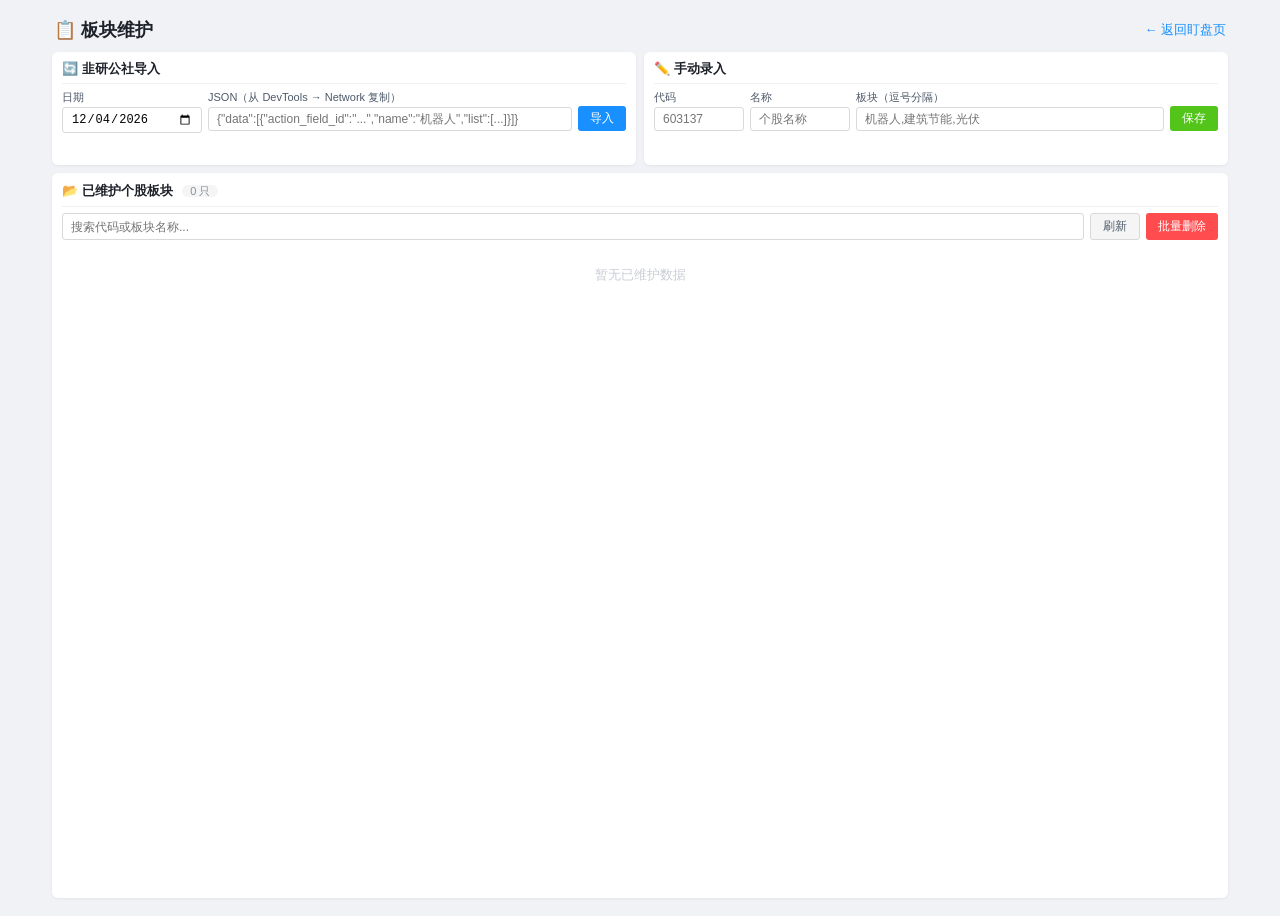
==== commit 95f5ef50: "根据模糊板块移除个股对应板块" ====
--- a/sector-editor.html
+++ b/sector-editor.html
@@ -67,6 +67,32 @@
                 <div class="search-bar">
                     <input type="text" id="searchMaintained" placeholder="搜索代码或板块名称..." />
                     <button class="btn btn-default" id="btnRefreshList">刷新</button>
+                    <button class="btn btn-danger" id="btnBatchDelete">批量删除</button>
+                </div>
+                <div class="batch-delete-panel" id="batchDeletePanel" style="display:none;">
+                    <div class="batch-delete-header">
+                        <span>🗑️ 批量删除板块</span>
+                        <span class="batch-close" id="btnBatchClose">✕</span>
+                    </div>
+                    <div class="batch-delete-body">
+                        <div class="form-row">
+                            <div class="form-group" style="flex:1;">
+                                <label>输入要删除的板块名称</label>
+                                <input type="text" id="batchSectorName" placeholder="例如：机器人" />
+                            </div>
+                            <div class="form-group" style="flex:0 0 auto;">
+                                <button class="btn btn-default" id="btnBatchFind" style="margin-top:16px;">查找匹配</button>
+                            </div>
+                        </div>
+                        <div id="batchResultArea" style="display:none;">
+                            <div class="batch-match-info" id="batchMatchInfo"></div>
+                            <div class="batch-stock-list" id="batchStockList"></div>
+                            <div class="batch-actions">
+                                <button class="btn btn-danger" id="btnBatchConfirm">确认删除此板块</button>
+                                <button class="btn btn-default" id="btnBatchCancel">取消</button>
+                            </div>
+                        </div>
+                    </div>
                 </div>
                 <div class="scrollable-table" id="maintainedTableWrapper">
                     <table class="sector-table" id="maintainedTable">
@@ -92,6 +118,8 @@
     <script src="js/core/constants.js"></script>
     <script src="js/core/event-bus.js"></script>
     <script src="js/core/state.js"></script>
+    <!-- 通用组件 -->
+    <script src="js/components/toast.js"></script>
     <!-- 数据模块 -->
     <script src="js/data/storage.js"></script>
     <script src="js/data/sector-data.js"></script>
--- a/css/style.css
+++ b/css/style.css
@@ -467,6 +467,106 @@
 .search-bar input { flex: 1; padding: 4px 8px; border: 1px solid #d9d9d9; border-radius: 3px; font-size: 12px; outline: none; }
 .search-bar input:focus { border-color: #1890ff; }
 .empty-state { color: #c9cdd4; text-align: center; padding: 20px 0; font-size: 13px; }
+/* ===== 批量删除板块面板 ===== */
+.batch-delete-panel {
+    background: #fff7f0;
+    border: 1px solid #ffd9c2;
+    border-radius: 4px;
+    margin-bottom: 6px;
+    overflow: hidden;
+}
+.batch-delete-header {
+    display: flex;
+    justify-content: space-between;
+    align-items: center;
+    padding: 5px 10px;
+    background: #fff2e8;
+    font-size: 13px;
+    font-weight: 600;
+    color: #d46b08;
+}
+.batch-close {
+    cursor: pointer;
+    font-size: 14px;
+    color: #999;
+    line-height: 1;
+    padding: 2px;
+}
+.batch-close:hover { color: #ff4d4f; }
+.batch-delete-body {
+    padding: 8px 10px;
+}
+.batch-match-info {
+    font-size: 12px;
+    color: #4e5969;
+    margin: 6px 0 4px;
+    padding: 4px 8px;
+    background: #fff;
+    border-radius: 3px;
+}
+.batch-stock-list {
+    max-height: 200px;
+    overflow-y: auto;
+    margin: 4px 0;
+    font-size: 12px;
+    background: #fff;
+    border-radius: 3px;
+    padding: 4px 8px;
+}
+.batch-stock-list .stock-item {
+    padding: 2px 0;
+    border-bottom: 1px solid #f5f5f5;
+    color: #1d2129;
+}
+.batch-stock-list .stock-item:last-child { border-bottom: none; }
+.batch-stock-list .stock-item .code {
+    font-family: monospace;
+    color: #86909c;
+    margin-right: 8px;
+}
+.batch-actions {
+    display: flex;
+    gap: 6px;
+    margin-top: 6px;
+}
+/* ===== Toast 通知 ===== */
+.toast-container {
+    position: fixed;
+    top: 16px;
+    left: 50%;
+    transform: translateX(-50%);
+    z-index: 9999;
+    display: flex;
+    flex-direction: column;
+    align-items: center;
+    gap: 8px;
+    pointer-events: none;
+}
+.toast-item {
+    padding: 8px 20px;
+    border-radius: 6px;
+    font-size: 13px;
+    line-height: 1.5;
+    box-shadow: 0 4px 12px rgba(0,0,0,0.12);
+    opacity: 0;
+    transform: translateY(-12px);
+    transition: opacity 0.25s ease, transform 0.25s ease;
+    pointer-events: auto;
+    max-width: 400px;
+    text-align: center;
+}
+.toast-item.toast-visible {
+    opacity: 1;
+    transform: translateY(0);
+}
+.toast-item.toast-hiding {
+    opacity: 0;
+    transform: translateY(-12px);
+}
+.toast-info { background: #e6f7ff; color: #1890ff; border: 1px solid #91d5ff; }
+.toast-success { background: #f6ffed; color: #52c41a; border: 1px solid #b7eb8f; }
+.toast-warning { background: #fffbe6; color: #faad14; border: 1px solid #ffe58f; }
+.toast-error { background: #fff2f0; color: #ff4d4f; border: 1px solid #ffccc7; }
 @media (max-width: 800px) { .editor-grid { grid-template-columns: 1fr; } }
 
 @media (max-width: 1200px) {
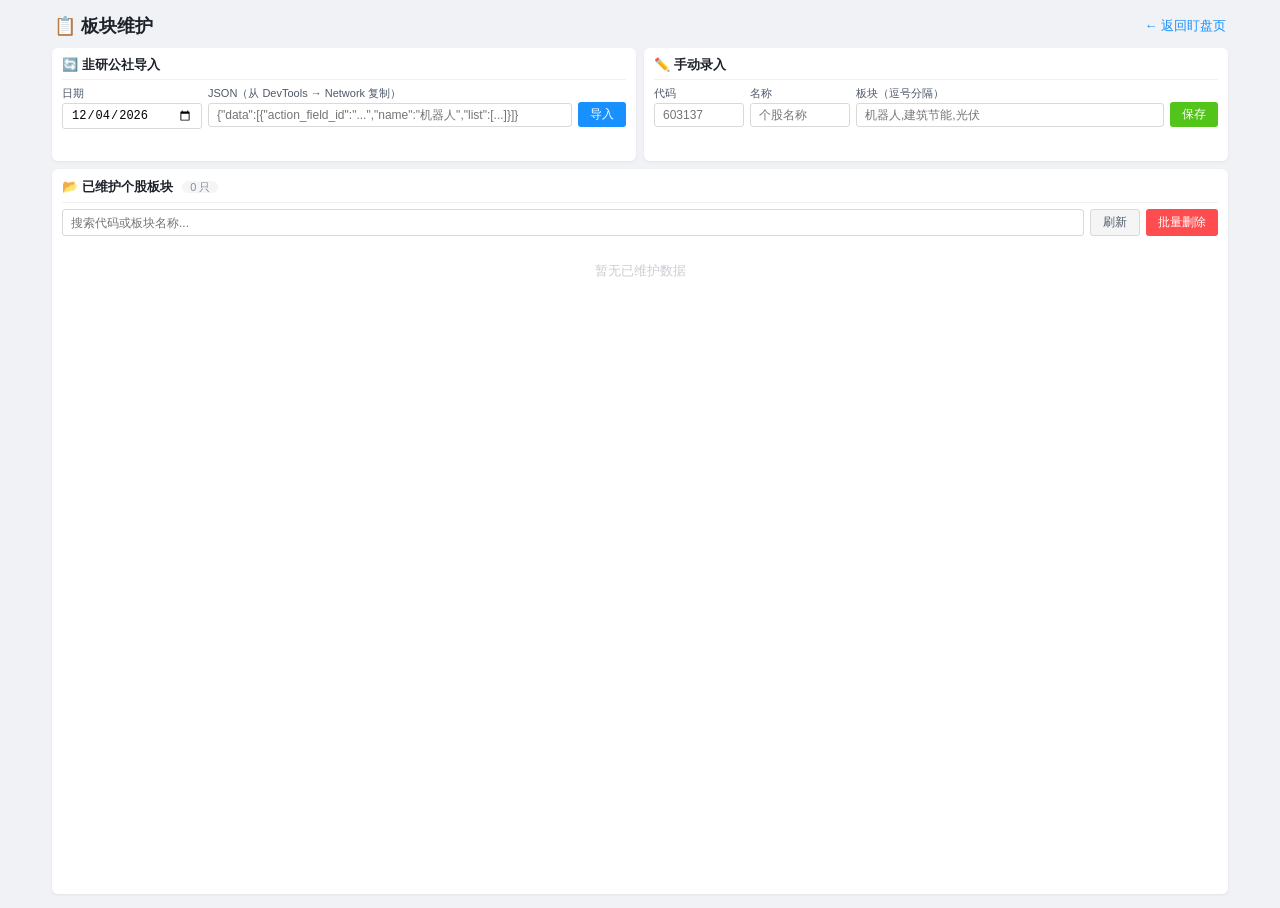
==== commit 8218676a: "添加批量管理个股板块的工具函数" ====
--- a/sector-editor.html
+++ b/sector-editor.html
@@ -123,6 +123,7 @@
     <!-- 数据模块 -->
     <script src="js/data/storage.js"></script>
     <script src="js/data/sector-data.js"></script>
+    <script src="js/data/batch-sector-cleaner.js"></script>
     <!-- 页面入口 -->
     <script src="js/pages/sector-editor.js"></script>
 </body>
--- a/css/style.css
+++ b/css/style.css
@@ -7,70 +7,160 @@
     font-family: -apple-system, BlinkMacSystemFont, 'Segoe UI', Roboto, 'PingFang SC', 'Microsoft YaHei', sans-serif;
     background: #f0f2f5;
     color: #1d2129;
-    padding: 8px 12px;
+    padding: 4px 8px;
     min-height: 100vh;
 }
 .app {
     max-width: 1600px;
     margin: 0 auto;
+    height: calc(100vh - 8px);
+    display: flex;
+    flex-direction: column;
 }
 .app-header {
-    margin-bottom: 8px;
+    margin-bottom: 4px;
     padding: 0 2px;
+    flex-shrink: 0;
 }
 .app-header h1 {
-    font-size: 18px;
+    font-size: 15px;
     font-weight: 600;
     letter-spacing: 0.5px;
     color: #1d2129;
 }
 .app-header .time {
-    font-size: 13px;
-    color: #86909c;
-    margin-left: 10px;
+    font-size: 12px;
+    color: #86909c;
+    margin-left: 6px;
     font-weight: 400;
 }
-.index-grid {
+
+/* ===== 三列布局 ===== */
+.main-layout {
     display: grid;
-    grid-template-columns: repeat(4, 1fr);
-    gap: 8px;
-    margin-bottom: 10px;
-}
+    grid-template-columns: 1fr 1fr 2fr;
+    gap: 0;
+    flex: 1;
+    min-height: 0;
+    background: #e0e0e0;
+}
+.main-layout > .layout-left {
+    border-right: 1px solid #e0e0e0;
+}
+.main-layout > .layout-middle {
+    border-right: 1px solid #e0e0e0;
+}
+.layout-left {
+    display: flex;
+    flex-direction: column;
+    min-height: 0;
+    background: #fff;
+}
+.layout-left > * + * {
+    border-top: 1px solid #e0e0e0;
+}
+.layout-left .index-card {
+    flex: 1;
+    min-height: 0;
+}
+.layout-left .index-card .chart-container {
+    height: auto;
+    flex: 1;
+    min-height: 40px;
+}
+.layout-middle {
+    display: flex;
+    flex-direction: column;
+    min-height: 0;
+    background: #fff;
+}
+.layout-middle > * + * {
+    border-top: 1px solid #e0e0e0;
+}
+.layout-middle .change-panel {
+    flex: 0 0 auto;
+    min-height: 0;
+}
+.layout-middle .index-card {
+    flex: 1;
+    min-height: 0;
+}
+.layout-middle .index-card .chart-container {
+    height: auto;
+    flex: 1;
+    min-height: 40px;
+}
+.layout-middle .zdt-chart {
+    width: 100%;
+    height: auto;
+    flex: 1;
+    background: #fff;
+    min-height: 40px;
+}
+.layout-middle .zdfb-chart {
+    flex: 1;
+    overflow: hidden;
+    min-height: 40px;
+}
+#panelAuction {
+    height: 300px;
+}
+#panelZDFB {
+    height: 130px;
+}
+#panelZDT {
+    height: 130px;
+}
+.layout-right {
+    min-height: 0;
+    display: flex;
+    flex-direction: column;
+}
+.layout-right .change-panel {
+    flex: 1;
+    min-height: 0;
+}
+.layout-right .change-list {
+    max-height: none;
+    flex: 1;
+    min-height: 0;
+}
+
 .index-card {
     background: #ffffff;
-    border-radius: 8px;
-    box-shadow: 0 1px 4px rgba(0, 0, 0, 0.06);
-    padding: 8px 10px 6px;
-    transition: box-shadow 0.2s;
-    display: flex;
-    flex-direction: column;
-}
-.index-card:hover {
-    box-shadow: 0 2px 8px rgba(0, 0, 0, 0.10);
+    /* padding: 2px 6px 2px; */
+    display: flex;
+    flex-direction: column;
+    min-height: 0;
+    position: relative;
+    height: 186px;
 }
 .index-card .card-header {
     display: flex;
     align-items: baseline;
-    margin-bottom: 3px;
-    flex-shrink: 0;
-    gap: 8px;
+    flex-shrink: 0;
+    gap: 4px;
+    position: absolute;
+    top: 2px;
+    left: 2px;
+    z-index: 2;
+    /* background: rgba(255,255,255,0.85); */
+    padding: 0 2px;
 }
 .index-card .card-header .name {
-    font-size: 13px;
+    font-size: 11px;
     font-weight: 600;
     color: #1d2129;
 }
 .index-card .card-header .sub {
-    font-size: 13px;
+    font-size: 10px;
     font-weight: 400;
     color: #86909c;
 }
 .index-card .chart-container {
     width: 100%;
-    height: 200px;
-    flex-shrink: 0;
-    border-radius: 3px;
-    background: #fafafa;
+    flex: 1;
+    background: #fff;
     position: relative;
     overflow: hidden;
 }
@@ -80,88 +170,76 @@
 .index-card .legend {
     display: none;
 }
-.change-area {
-    display: grid;
-    grid-template-columns: 1fr 3fr;
-    gap: 8px;
-}
-.change-sidebar {
-    display: flex;
-    flex-direction: column;
-    gap: 8px;
-    min-height: 0;
-}
-.change-main {
-    min-height: 0;
-}
+
+/* ===== 面板通用 ===== */
 .change-panel {
     background: #ffffff;
-    border-radius: 8px;
-    box-shadow: 0 1px 4px rgba(0, 0, 0, 0.06);
-    padding: 6px 10px 4px;
-    display: flex;
-    flex-direction: column;
-}
-#panelZDFB {
-    min-height: 130px;
-}
-#panelZDT {
-    min-height: 130px;
-}
-#panelAuction {
-    min-height: 140px;
-    flex: 1;
-}
-#panelIntraday {
-    min-height: 400px;
-    flex: 1;
+    /* padding: 2px 6px 1px; */
+    display: flex;
+    flex-direction: column;
 }
 .change-panel .panel-title {
-    font-size: 13px;
+    font-size: 11px;
     font-weight: 600;
     color: #1d2129;
     flex-shrink: 0;
-    padding-bottom: 4px;
-    border-bottom: 1px solid #f0f0f0;
-    display: flex;
-    justify-content: space-between;
+    display: flex;
     align-items: center;
+    padding: 2px;
+    line-height: 18px;
+    gap: 4px;
 }
 .change-panel .panel-title .badge {
-    font-size: 11px;
+    font-size: 10px;
     font-weight: 400;
     color: #86909c;
-    background: #f5f5f5;
-    padding: 0 8px;
-    border-radius: 8px;
-    line-height: 20px;
+    padding: 0 5px;
+    line-height: 16px;
+}
+#auctionCount,
+#intradayCount {
+    margin-left: auto;
 }
 .change-list {
     flex: 1;
     overflow-y: auto;
-    margin-top: 4px;
-    padding-right: 4px;
-    max-height: 430px;
+    padding-right: 2px;
 }
 .change-list::-webkit-scrollbar {
-    width: 4px;
+    width: 3px;
 }
 .change-list::-webkit-scrollbar-thumb {
     background: #d0d0d0;
+    border-radius: 2px;
+}
+
+/* ===== 异动条目 ===== */
+.change-item {
+    display: flex;
+    align-items: center;
+    padding: 1px 4px;
     border-radius: 4px;
-}
-.change-item {
-    display: flex;
-    align-items: center;
-    padding: 3px 6px;
-    border-radius: 4px;
-    font-size: 12px;
-    transition: background 0.15s;
-    border-bottom: 1px solid #f5f6f8;
+    font-size: 12px;
+    border-bottom: 1px solid #e8e8e8;
     line-height: 1.4;
 }
 .change-item:hover {
     background: #f7f8fa;
+}
+.change-item .info-row {
+    display: flex;
+    align-items: center;
+}
+.change-item .sector-tags {
+    display: inline-flex;
+    flex-wrap: wrap;
+    align-items: center;
+    gap: 2px;
+    flex-shrink: 0;
+    margin-left: 0;
+    max-width: 400px;
+    overflow: hidden;
+    vertical-align: middle;
 }
 .change-item .time {
     color: #86909c;
@@ -257,13 +335,9 @@
 .change-item .desc.down {
     color: #2d9b4e;
 }
-
-/* ===== 板块标签 ===== */
-/* 竞价项：上下两行布局，节约空间 */
 .change-item.auction-item {
     padding: 2px 4px;
     min-height: 34px;
-    align-items: center;
 }
 .change-item.auction-item .name-stack {
     display: flex;
@@ -296,18 +370,7 @@
     font-size: 11px;
 }
 
-.change-item .sector-tags {
-    display: inline-flex;
-    flex-wrap: wrap;
-    align-items: center;
-    gap: 4px;
-    flex-shrink: 0;
-    margin-left: 0;
-    max-width: 500px;
-    overflow: hidden;
-    vertical-align: middle;
-}
-/* 竞价列表（窄栏）允许板块标签换行显示 */
+/* ===== 板块标签 ===== */
 #auctionList .change-item .sector-tags {
     max-width: 140px;
 }
@@ -315,20 +378,9 @@
     font-size: 10px;
     padding: 1px 4px;
 }
-/* .change-item .sector-tag {
-    display: inline-block;
-    font-size: 10px;
-    line-height: 1;
-    padding: 1px 5px;
-    border-radius: 3px;
-    white-space: nowrap;
-    cursor: default;
-    transition: opacity 0.15s;
-} */
 .change-item .sector-tag:hover {
     opacity: 0.85;
 }
-/* 全局 .sector-tag 基础样式（让异动列表之外的标签也能复用 padding / border-radius 等） */
 .sector-tag {
     display: inline-block;
     font-size: 12px;
@@ -360,39 +412,38 @@
     margin-left: 6px;
     flex-shrink: 0;
 }
+
 .zdfb-chart {
     flex: 1;
     overflow: hidden;
-    margin-top: 4px;
     min-height: 80px;
 }
 .zdt-chart {
     width: 100%;
     height: 100px;
     flex-shrink: 0;
-    border-radius: 3px;
-    background: #fafafa;
-    margin-top: 4px;
+    background: #fff;
 }
 .change-empty {
     color: #c9cdd4;
     text-align: center;
-    padding: 20px 0;
-    font-size: 13px;
-}
+    padding: 12px 0;
+    font-size: 12px;
+}
+
 /* ===== header 导航链接 ===== */
 .app-header .header-links {
     display: inline-flex;
     align-items: center;
-    gap: 8px;
-    margin-left: 12px;
+    gap: 4px;
+    margin-left: 8px;
     font-size: 12px;
     font-weight: 400;
 }
 .app-header .header-links a {
     color: #86909c;
     text-decoration: none;
-    padding: 2px 8px;
+    padding: 1px 6px;
     border-radius: 4px;
     transition: background 0.15s, color 0.15s;
 }
@@ -412,6 +463,44 @@
 .text-flat {
     color: #86909c;
 }
+
+/* ===== Toggle 开关 ===== */
+.toggle-label {
+    display: inline-flex;
+    align-items: center;
+    gap: 6px;
+    cursor: pointer;
+    user-select: none;
+}
+.toggle-label input[type="checkbox"] {
+    display: none;
+}
+.toggle-slider {
+    position: relative;
+    width: 36px;
+    height: 20px;
+    background: #c9cdd4;
+    border-radius: 10px;
+    transition: background 0.2s;
+}
+.toggle-slider::after {
+    content: '';
+    position: absolute;
+    top: 2px;
+    left: 2px;
+    width: 16px;
+    height: 16px;
+    background: #fff;
+    border-radius: 50%;
+    transition: transform 0.2s;
+}
+.toggle-label input:checked + .toggle-slider {
+    background: #1890ff;
+}
+.toggle-label input:checked + .toggle-slider::after {
+    transform: translateX(16px);
+}
+
 /* ===== sector-editor 页面专属样式 ===== */
 .editor-app { max-width: 1200px; margin: 0 auto; }
 .editor-header { display: flex; align-items: center; justify-content: space-between; margin-bottom: 10px; padding: 0 2px; }
@@ -457,7 +546,6 @@
 .sector-table .action-cell { white-space: nowrap; }
 .sector-table .action-cell .btn { padding: 3px 10px; font-size: 11px; line-height: 1.4; }
 .sector-table .tag-list { margin-top: 0; min-height: 0; align-items: center; }
-/* 表格区域高度自适应，填满剩余视口 */
 .scrollable-table { overflow-y: auto; flex: 1; min-height: 0; }
 .editor-app { display: flex; flex-direction: column; height: 100vh; padding: 10px 12px; box-sizing: border-box; }
 body:has(.editor-app) { overflow: hidden; }
@@ -467,7 +555,6 @@
 .search-bar input { flex: 1; padding: 4px 8px; border: 1px solid #d9d9d9; border-radius: 3px; font-size: 12px; outline: none; }
 .search-bar input:focus { border-color: #1890ff; }
 .empty-state { color: #c9cdd4; text-align: center; padding: 20px 0; font-size: 13px; }
-/* ===== 批量删除板块面板 ===== */
 .batch-delete-panel {
     background: #fff7f0;
     border: 1px solid #ffd9c2;
@@ -529,7 +616,6 @@
     gap: 6px;
     margin-top: 6px;
 }
-/* ===== Toast 通知 ===== */
 .toast-container {
     position: fixed;
     top: 16px;
@@ -567,21 +653,145 @@
 .toast-success { background: #f6ffed; color: #52c41a; border: 1px solid #b7eb8f; }
 .toast-warning { background: #fffbe6; color: #faad14; border: 1px solid #ffe58f; }
 .toast-error { background: #fff2f0; color: #ff4d4f; border: 1px solid #ffccc7; }
-@media (max-width: 800px) { .editor-grid { grid-template-columns: 1fr; } }
 
 @media (max-width: 1200px) {
-    .index-grid {
-        grid-template-columns: repeat(2, 1fr);
-    }
-    .change-area {
-        grid-template-columns: 1fr;
+    .main-layout {
+        grid-template-columns: 1fr 1fr;
     }
 }
 @media (max-width: 640px) {
-    .index-grid {
+    .main-layout {
         grid-template-columns: 1fr;
     }
     body {
         padding: 6px;
-    }
-}+        font-size: 12px;
+    }
+
+    /* 指数区 2×2 网格 */
+    .layout-left {
+        display: grid;
+        grid-template-columns: 1fr 1fr;
+    }
+    .layout-left > * + * {
+        border-top: none;
+    }
+    .layout-left .index-card {
+        height: 140px;
+        border-bottom: 1px solid #e0e0e0;
+    }
+    .layout-left .index-card:nth-child(odd) {
+        border-right: 1px solid #e0e0e0;
+    }
+    .layout-left .index-card:nth-last-child(-n+2) {
+        border-bottom: none;
+    }
+    .layout-left .index-card .chart-container {
+        min-height: 30px;
+    }
+
+    /* 中间列：竞价/涨跌停隐藏，涨跌分布 + 全A成交额左右排列 */
+    #panelAuction {
+        display: none;
+    }
+    #panelZDT {
+        display: none;
+    }
+    .layout-middle {
+        flex-direction: row;
+        flex-wrap: wrap;
+    }
+    .layout-middle > * + * {
+        border-top: none;
+    }
+    #panelZDFB {
+        height: 140px;
+        flex: 1 1 50%;
+        min-width: 0;
+        border-top: 1px solid #e0e0e0;
+    }
+    .layout-middle .index-card {
+        height: 140px;
+        flex: 1 1 50%;
+        min-width: 0;
+        border-left: 1px solid #e0e0e0;
+        border-top: 1px solid #e0e0e0;
+    }
+    .layout-middle .index-card .chart-container {
+        min-height: 30px;
+    }
+
+    /* Header 精简 */
+    .app-header h1 {
+        font-size: 13px;
+    }
+    .app-header .header-links a {
+        font-size: 11px;
+        padding: 1px 4px;
+    }
+
+    /* 异动条目：两行布局（板块标签换到第二行） */
+    .change-item {
+        display: flex;
+        flex-direction: column;
+        align-items: flex-start;
+        padding: 2px 4px;
+        font-size: 11px;
+    }
+    .change-item .info-row {
+        display: flex;
+        align-items: center;
+        min-height: 22px;
+    }
+    .change-item .sector-tags {
+        display: flex;
+        flex-wrap: wrap;
+        align-items: center;
+        gap: 2px;
+        padding: 1px 0 0 0;
+        max-width: none;
+        overflow: visible;
+        margin-left: 0;
+    }
+    .change-item.auction-item {
+        align-items: normal;
+    }
+    .change-item.auction-item .info-row {
+        align-items: center;
+        min-height: 28px;
+    }
+    .change-item .time {
+        font-size: 10px;
+        width: 44px;
+    }
+    .change-item .name {
+        width: 48px;
+    }
+    .change-item .code {
+        font-size: 10px;
+        width: 44px;
+    }
+    .change-item .type-name {
+        width: 48px;
+    }
+    .change-item .desc {
+        width: 72px;
+        flex: 0 0 72px;
+    }
+
+    /* 竞价条目适配 */
+    .change-item.auction-item .desc {
+        width: 60px;
+        flex: 0 0 60px;
+    }
+    #auctionList .change-item .sector-tags {
+        max-width: 80px;
+    }
+
+    .zdfb-chart {
+        min-height: 60px;
+    }
+    .zdt-chart {
+        height: 70px;
+    }
+}
